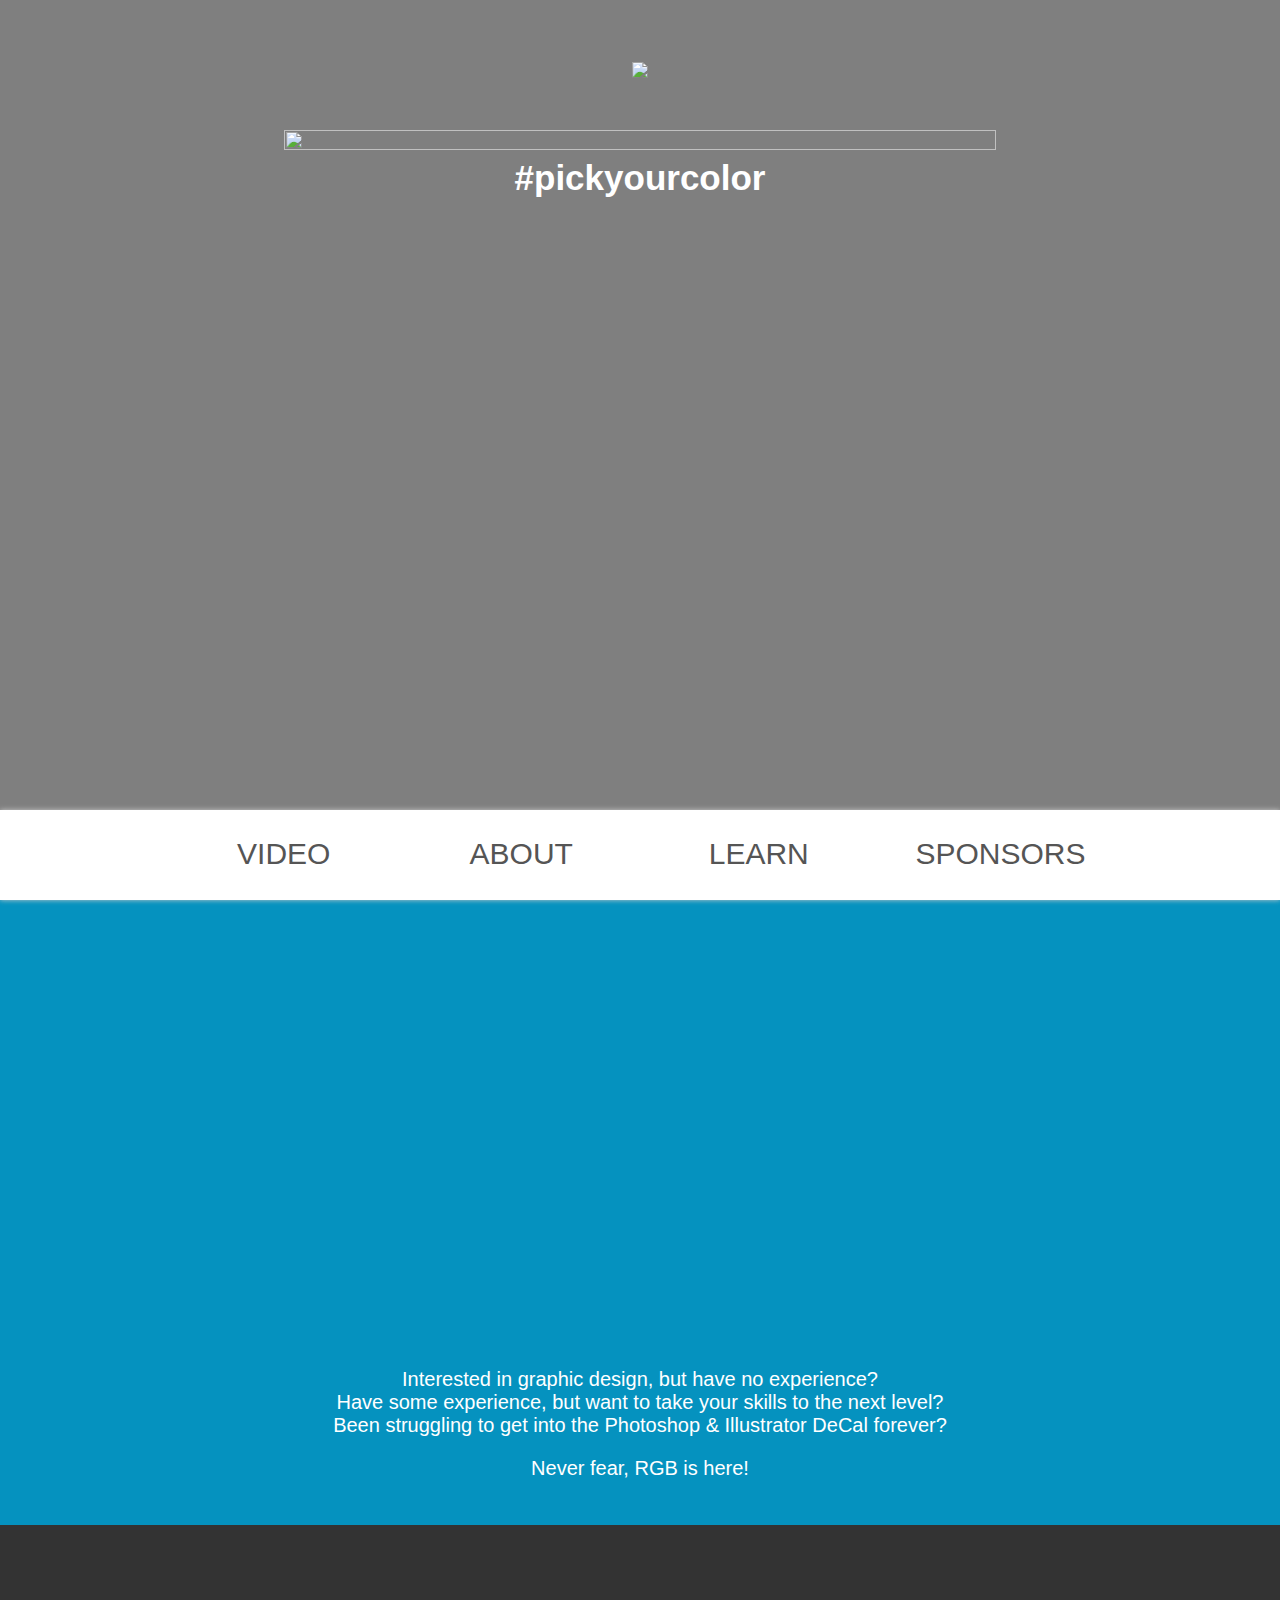
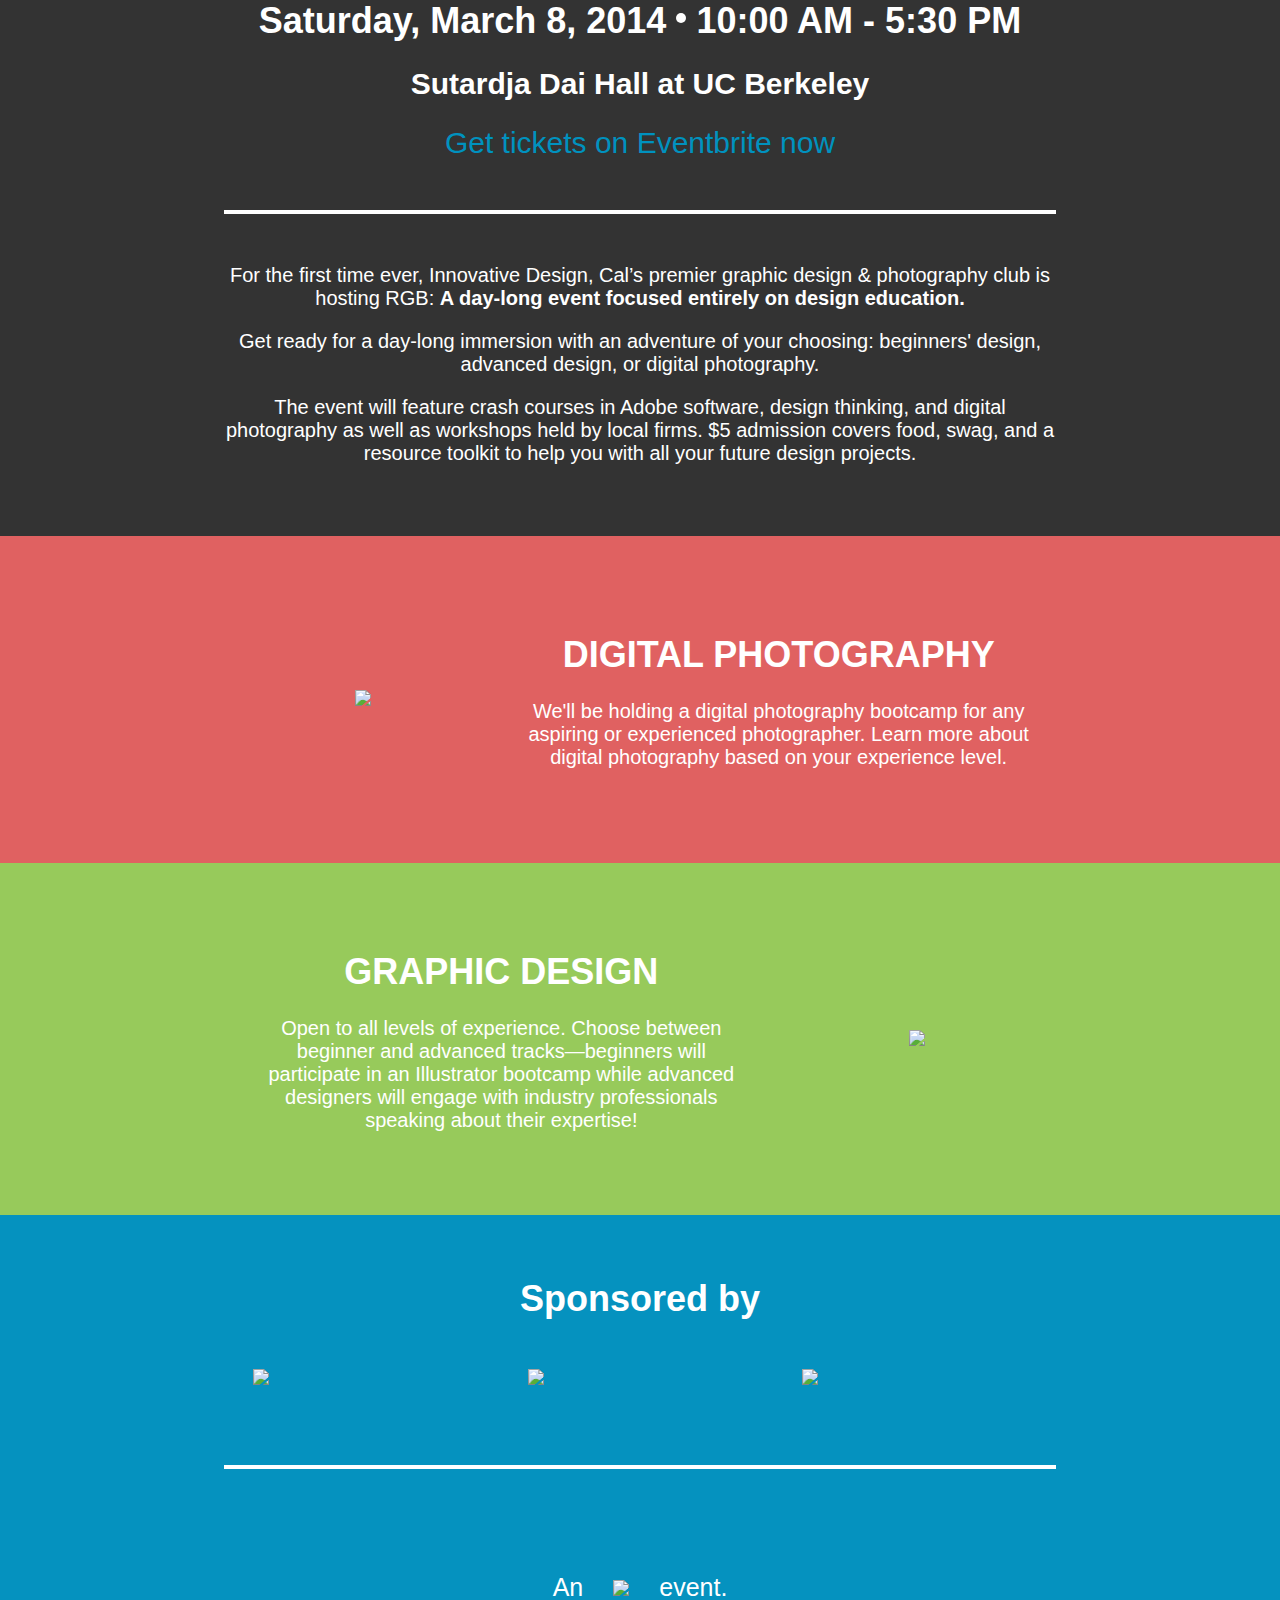
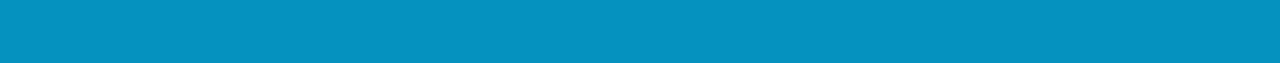
==== index.html @ 36f829c6 "add eventbrite link" ====
<!DOCTYPE html>
<html lang="en">
<head>
  <title>RGB</title>
  <link rel="stylesheet" href="rgb.css">
  <script src="http://ajax.googleapis.com/ajax/libs/jquery/1.11.0/jquery.min.js"></script>
  <script type="text/javascript" src="rgb_js/splash.js"></script>

  <meta http-equiv="Content-Type" content="text/html; charset=UTF-8" />
</head>
<body>
  <div id="splash">
    <div id="splashbg">
      <div id="bgfade"></div>
    </div>
    <div class="center">
      <div id="rgblogo">
        <img src="./rgb_i/rgblogo.png">
        <div id="title">
          <!-- <span class="red">Redefine</span>
          <span class="green">Graphic</span>
          <span class="blue">Brilliance</span> -->
          <img src="rgb_i/rgbnameplate.png">
        </div>
        <div id="subtitle"><b>#pickyourcolor</b></div>
      <!-- <div class="sidelined"><span>STARTS IN</span></div>
      <div class="colwrap full">
        <div class="quadcol"><div class="num">12</div>days</div>
        <div class="quadcol"><div class="num">13</div>hours</div>
        <div class="quadcol"><div class="num">04</div>minutes</div>
        <div class="quadcol"><div class="num">59</div>seconds</div>
      </div> -->
      </div>
    </div>
  </div>
  <div id="navspace"></div>
  <div id="splashbar">
    <div id="splashcol" class="colwrap full tall">
      <div class="quadcol"><a id="videoa" href="#video">VIDEO</a></div>
      <div class="quadcol"><a id="abouta" href="#about">ABOUT</a></div>
      <div class="quadcol"><a id="learna" href="#learn">LEARN</a></div>
      <div class="quadcol"><a id="sponsorsa" href="#sponsors">SPONSORS</a></div>
    </div>
  </div>
  <div class="content">
    <div id="video">
      <div class="center">
        <br>
        <!-- CHANGEME youtube copypasta -->
        <iframe width="700" height="394" src="http://www.youtube.com/embed/e6f0P90WTrI" frameborder="0" allowfullscreen></iframe>
        <p>Interested in graphic design, but have no experience? <br>
        Have some experience, but want to take your skills to the next level? <br>
        Been struggling to get into the Photoshop &amp; Illustrator DeCal forever?
        </p>
        <p>Never fear, RGB is here!</p>
      </div>
    </div>

    <div id="about">
      <div id="time">
        <div class="center">
          <h1>Saturday, March 8, 2014  <div class="circle"></div>  10:00 AM - 5:30 PM</h1>
          <h2>Sutardja Dai Hall at UC Berkeley</h2>
          <a target="_blank" href="http://rgb14.eventbrite.com">Get tickets on Eventbrite now</a>
          <hr>
          <p>For the first time ever, Innovative Design, Cal’s premier graphic design &amp; photography club is hosting RGB: <b>A day-long event focused entirely on design education.</b></p>
          <p>Get ready for a day-long immersion with an adventure of your choosing: beginners' design, advanced design, or digital photography.</p>
          <p>The event will feature crash courses in Adobe software, design thinking, and digital photography as well as workshops held by local firms. $5 admission covers food, swag, and a resource toolkit to help you with all your future design projects.</p>
        </div>
      </div>
    </div>

    <!-- <div class="colwrap">
      <div class="thirdcol"><img src="rgb_i/camera.png" class="full">
        <p>You should really try to photo sometime. Etiam porta sem malesuada magna mollis euismod. Aenean eu leo quam. Pellentesque ornare sem lacinia quam venenatis vestibulum.</p>
      </div>
      <div class="thirdcol"><img src="rgb_i/crop.png" class="full">
        <p>This is the crop tool, I'm not sure why it's the symbol for design but it is! Aenean lacinia bibendum nulla sed consectetur.</p>
      </div>
      <div class="thirdcol"><img src="rgb_i/t.png" class="full">
        <p>It's a huge T, for typography, the acclaimed children's book for aspiring toddlers and young designers. Nulla vitae elit libero, a pharetra augue. Aenean lacinia bibendum nulla sed consectetur.</p>
      </div>
    </div> -->

    <div id="learn">
      <div id="red">
        <div class="center">
          <div class="colwrap">
            <div class="thirdcol"><img src="rgb_i/camera.png" class="full"></div>
            <div class="thirdcol2"><h1>DIGITAL PHOTOGRAPHY</h1><p>We'll be holding a digital photography bootcamp for any aspiring or experienced photographer. Learn more about digital photography based on your experience level.</p></div>
          </div>
        </div>
      </div>
      <div id="green">
        <div class="center">
          <div class="colwrap">
            <div class="thirdcol2"><h1>GRAPHIC DESIGN</h1><p>Open to all levels of experience. Choose between beginner and advanced tracks—beginners will participate in an Illustrator bootcamp while advanced designers will engage with industry professionals speaking about their expertise!</p></div>
            <div class="thirdcol"><img src="rgb_i/crop.png" class="full"></div>
          </div>
        </div>
      </div>
    </div>

    <div id="sponsors">
      <div class="center">
        <h1>Sponsored by</h1>
        <img src="rgb_i/frog.png" class="third"><img src="rgb_i/stripe.png" class="third"><img src="rgb_i/fontshop.png" class="third">
        <!-- <form>
          <input type="text" name="accesscode">
        </form> -->
        <br>
        <hr>
        <br>
        <p><div class="nameplate">An<a target="_blank" href="http://innod.net"><img src="rgb_i/innodlogo.png" id="innodlogo"></a>event.</div></p>
      </div>
    </div>
  </div>
</body>
</html>
---- rgb.css ----
/* grab museo stuff */
@font-face {
    font-family: 'MuseoSans100';
    src: url('/MuseoSans_100.eot');
    src: local('☺'), url('./MuseoSans_100.woff') format('woff'), url('./MuseoSans_100.ttf') format('truetype');
    font-weight: normal;
    font-style: normal;
}

@font-face {
    font-family: 'MuseoSans300';
    src: url('/MuseoSans_300.eot');
    src: local('☺'), url('./MuseoSans_300.woff') format('woff'), url('./MuseoSans_300.ttf') format('truetype');
    font-weight: normal;
    font-style: normal;
}


/* styling */
.content {
    background-color: #0592BF;
    /*position: relative;*/
    width: 100%;
}

#video {
    padding: 2% 0;
}

#time {
    background-color: #333;
    padding: 4% 0;
}
#time a {
    color: #0092BF;
    font-family: 'MuseoSans300', sans-serif;
}

#red {
    background-color: #E06161;
    padding: 3% 0;
}

#green {
    background-color: #97CA5B;
    padding: 3% 0;
}

#sponsors {
    padding: 3% 0;
}

.nameplate {
    font-size: 1.25em;
}
#innodlogo {
    padding: 0 30px;
    height: 50px;
}

.center {
    margin: 0 auto; 
    text-align: center;
    width: 65%;
    max-width: 850px;
    color: white;
    font-size: 1.25em;
    height: 100%;

    z-index: 2;
    position: relative;
}

#splash {
    height: 100%;
    overflow: hidden;
    position: relative;
}

#splashbg {
    position: absolute;
    height: 120%;
    top: -5%;
    left: -5%;
    width: 120%;

    background-image: url("rgb_i/sutardjadai.jpg");
    background-attachment: fixed;
    background-size: cover;
    background-repeat: no-repeat;

/*    -webkit-filter: blur(5px);
    -moz-filter: blur(5px);
    -o-filter: blur(5px);
    -ms-filter: blur(5px);
    filter: blur(5px);*/

    z-index: 1;
}

#bgfade {
    position: absolute;
    height: 100%;
    top: 0;
    left: 0;
    width: 100%;

    background-color: #000;
    opacity: 0.5;
    filter: alpha(opacity=50); /* ie8 */
}

#rgblogo {
    height: 70%;
    margin: 3em;
}
#rgblogo img {
    height: 75%;
}

#title {
    font-size: 1.75em;
    font-family: 'MuseoSans300', sans-serif;
    margin-top: 1em;
}
#title img {
    width: 100%;
}

#subtitle {
    font-size: 1.75em;
    font-family: 'MuseoSans300', sans-serif;
    margin-bottom: 0.5em;
}

#splashbar {
    box-shadow: 0px 0px 5px #CCC;
    background-color: white;
    height: 12%;
    max-height: 90px;
    width: 100%;
    position: absolute;
    bottom: 0;
    z-index: 10;

    line-height: 70px;

    color: #555;
    font-family: 'MuseoSans300', sans-serif;
}
#splashbar.sticky {
    position: fixed;
    display: block;
    top: 0;
    left: 0;
}

a {
    text-decoration: none;
    color: inherit;
    font-size: 1.5em;
}
#splashbar a.active {
    color: #0092BF;
}
#splashcol {
    max-width: 950px; /* wider than center */
    margin: 0 auto;
}

.sidelined {
    line-height: 0.1em;
    text-align: center;
    margin: 1em auto;
    margin-top: 2em;
}
.sidelined span {
    display: inline-block;
    position: relative;
}
.sidelined span:before,
.sidelined span:after {
    content: "";
    position: absolute;
    height: 0;
    border: 1px solid white;
    top: 0;
    width: 320%;
}
.sidelined span:before {
    right: 100%;
    margin-right: 15px;
}
.sidelined span:after {
    left: 100%;
    margin-left: 15px;
}

h1 {
    font-size: 1.8em;
}

.tred {
    color: #E06161;
}

.tgreen {
    color: #97CA5B;
}

.tblue {
    color: #0092BF;
}

.colwrap {
    display: table;
}

.thirdcol {
    display: table-cell;
    width: 27%;
    padding: 3%;
    margin-bottom: auto;
    height: 200px;
    vertical-align: middle;
}
.thirdcol2 {
    display: table-cell;
    width: 54%;
    padding: 3%;
    margin-bottom: auto;
    height: 100px;
    vertical-align: middle;
}

img.third {
    width: 27%;
    margin: 3%;
    display: inline-block;
}

.quadcol {
    display: table-cell;
    width: 20%;
    padding: 0.1% 4%;
    margin-bottom: auto;
    font-size: 1.25em;
    height: 75px;
    text-align: center;
    vertical-align: middle;
}

.num {
    font-size: 2.5em;
}

.full {
    width: 100%;
}
.tall {
    height: 100%;
}

input {
    text-align: center;
    width: 300px;
    font-size: 2em;
    border: 1px solid #DDD;
}

/* nontext and shapes */
.circle {
    border-radius: 50%;
    width: 10px;
    height: 10px;
    background-color: white;
    display: inline-block;
    position: relative;
    top: -10px;
}

hr {
    border: 2px solid white;
    margin: 50px 0;
}

body {
    font-family: 'MuseoSans100', sans-serif;
    /*background-color: #22B573;*/
}

/* allow full page */
body, html {
    height: 100%;
    margin: 0;
}
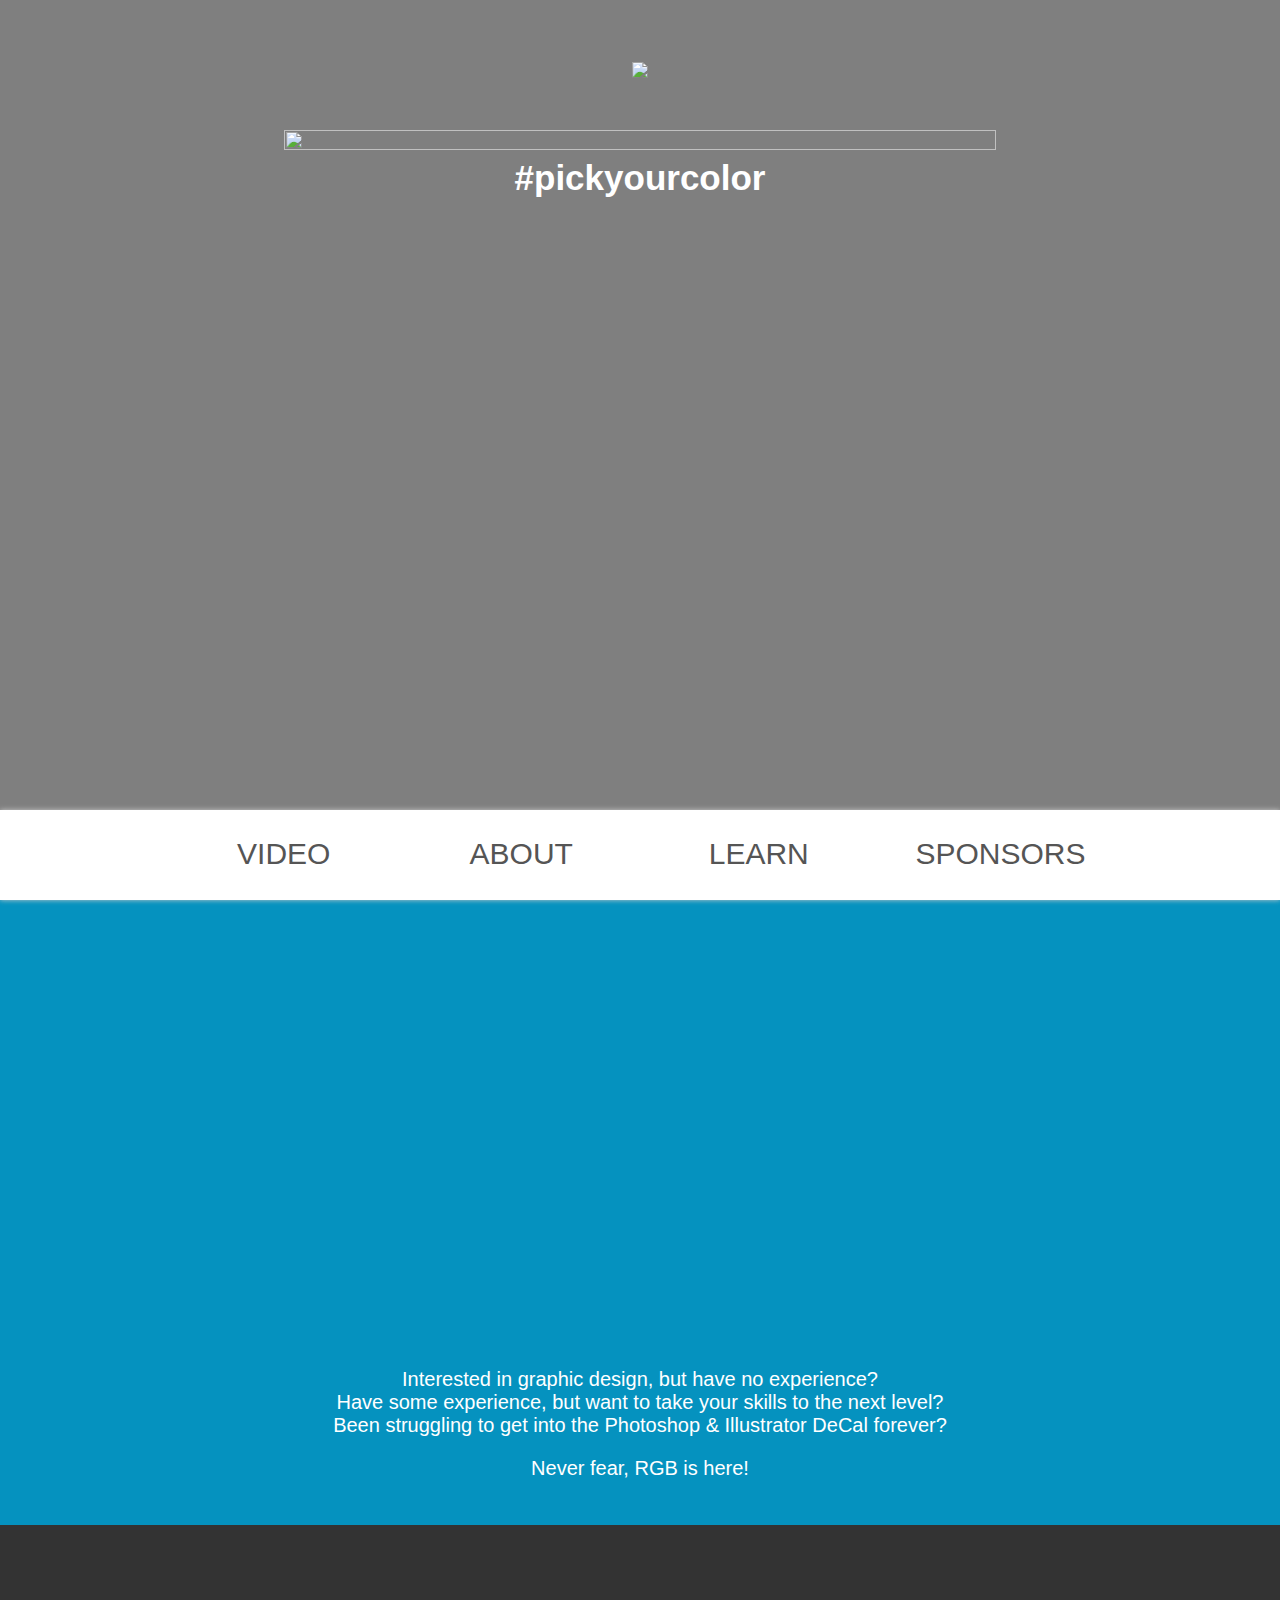
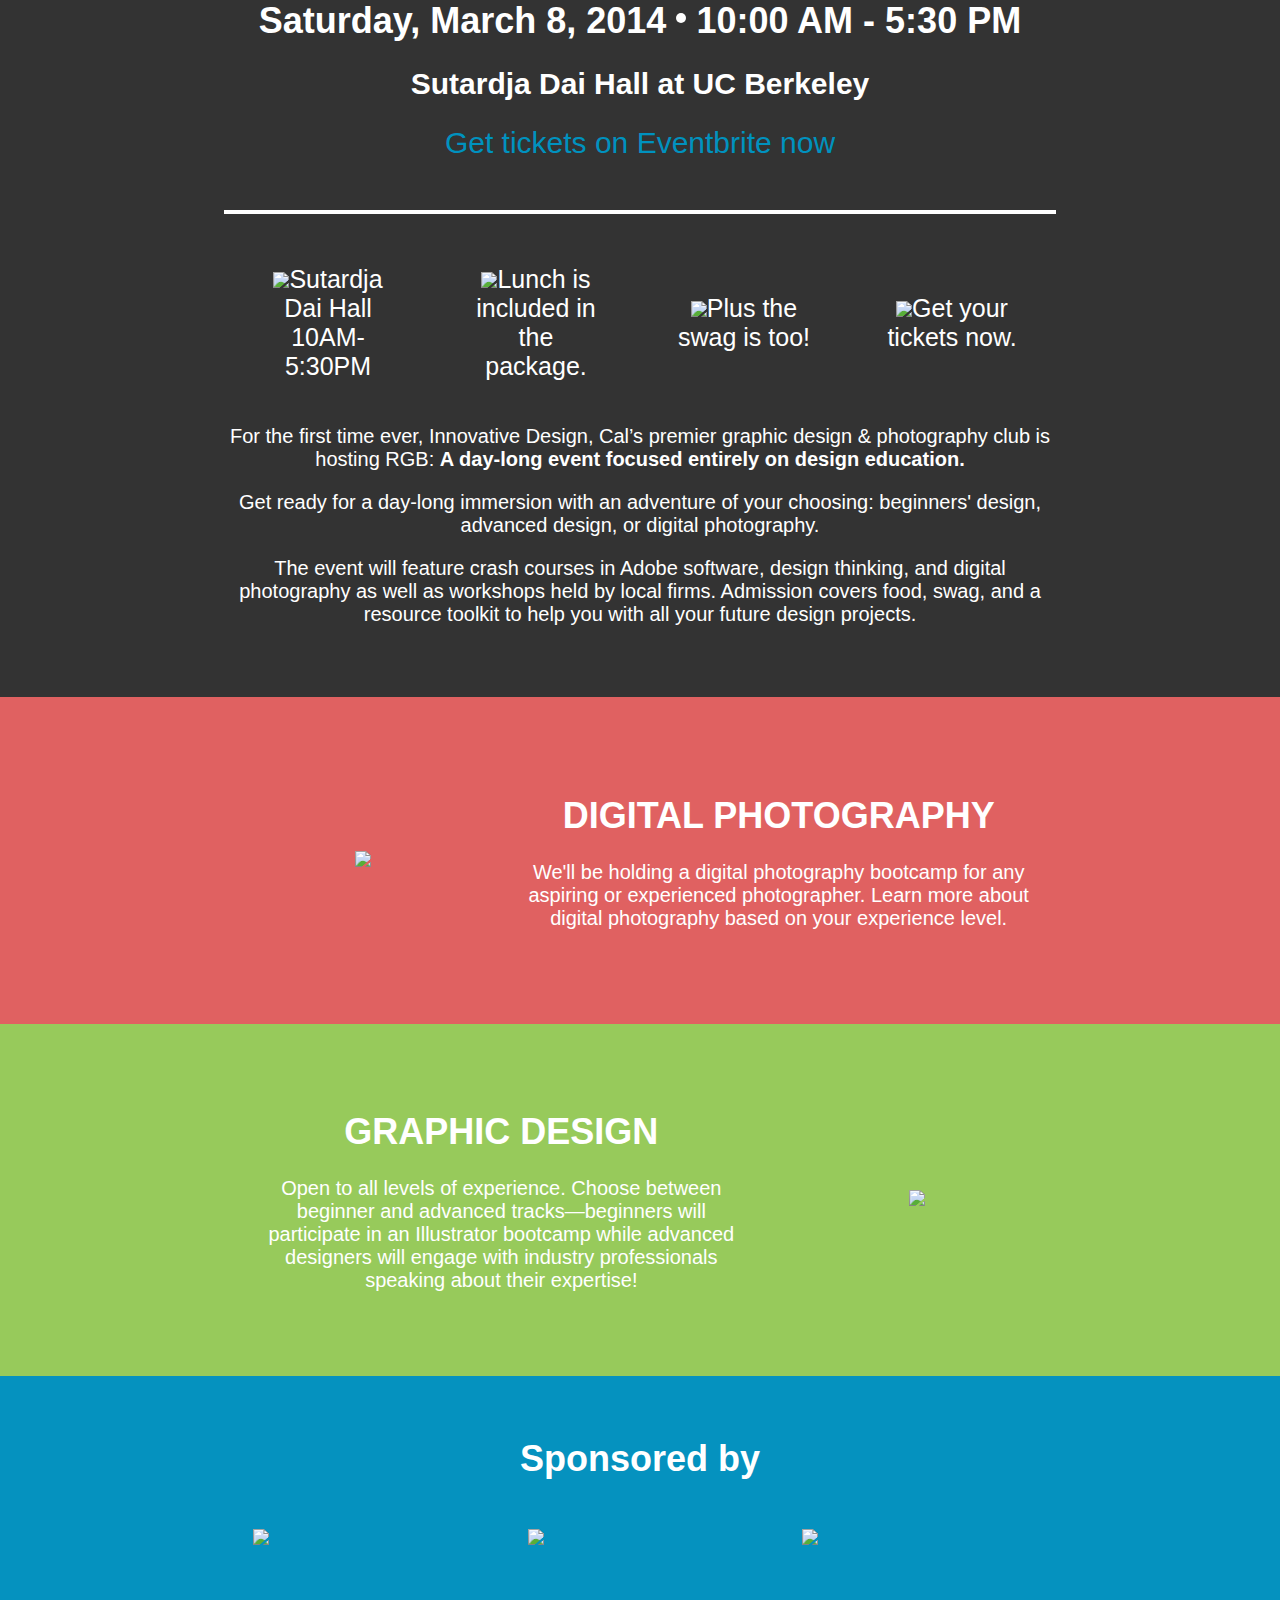
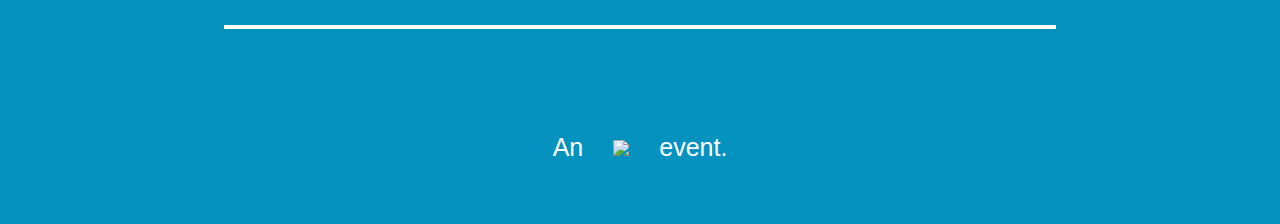
==== commit 32eae240: "added the word hall, ugh dumb push" ====
--- a/index.html
+++ b/index.html
@@ -63,9 +63,18 @@
           <h2>Sutardja Dai Hall at UC Berkeley</h2>
           <a target="_blank" href="http://rgb14.eventbrite.com">Get tickets on Eventbrite now</a>
           <hr>
+
+          <div class="colwrap">
+            <div class="quadcol"><img src="rgb_i/placeholder.png" class="tall">Sutardja Dai Hall<br>10AM-5:30PM</div>
+            <div class="quadcol"><img src="rgb_i/sandwich.png" class="tall">Lunch is included in the package.</div>
+            <div class="quadcol"><img src="rgb_i/shirt.png" class="tall">Plus the swag is too!</div>
+            <div class="quadcol"><img src="rgb_i/tix.png" class="tall">Get your tickets now.</div>
+          </div>
+          <br>
+
           <p>For the first time ever, Innovative Design, Cal’s premier graphic design &amp; photography club is hosting RGB: <b>A day-long event focused entirely on design education.</b></p>
           <p>Get ready for a day-long immersion with an adventure of your choosing: beginners' design, advanced design, or digital photography.</p>
-          <p>The event will feature crash courses in Adobe software, design thinking, and digital photography as well as workshops held by local firms. $5 admission covers food, swag, and a resource toolkit to help you with all your future design projects.</p>
+          <p>The event will feature crash courses in Adobe software, design thinking, and digital photography as well as workshops held by local firms. Admission covers food, swag, and a resource toolkit to help you with all your future design projects.</p>
         </div>
       </div>
     </div>
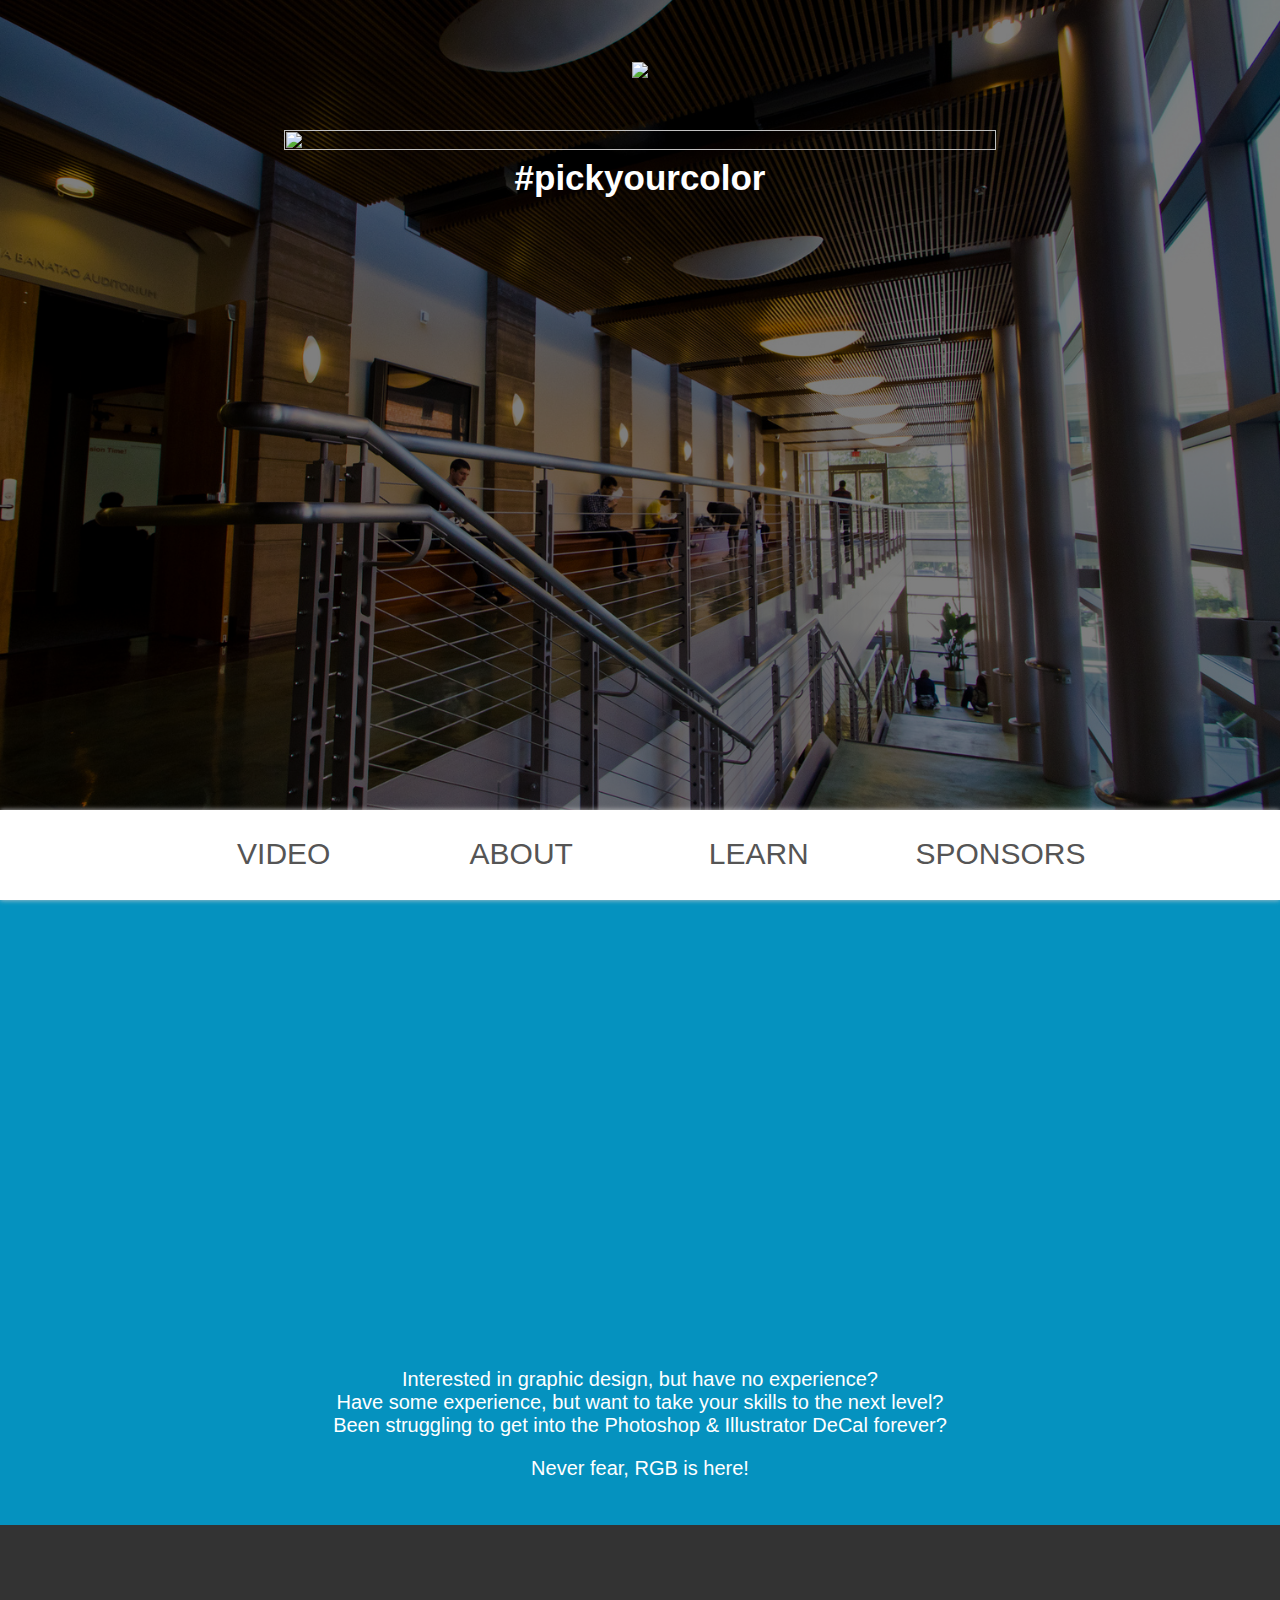
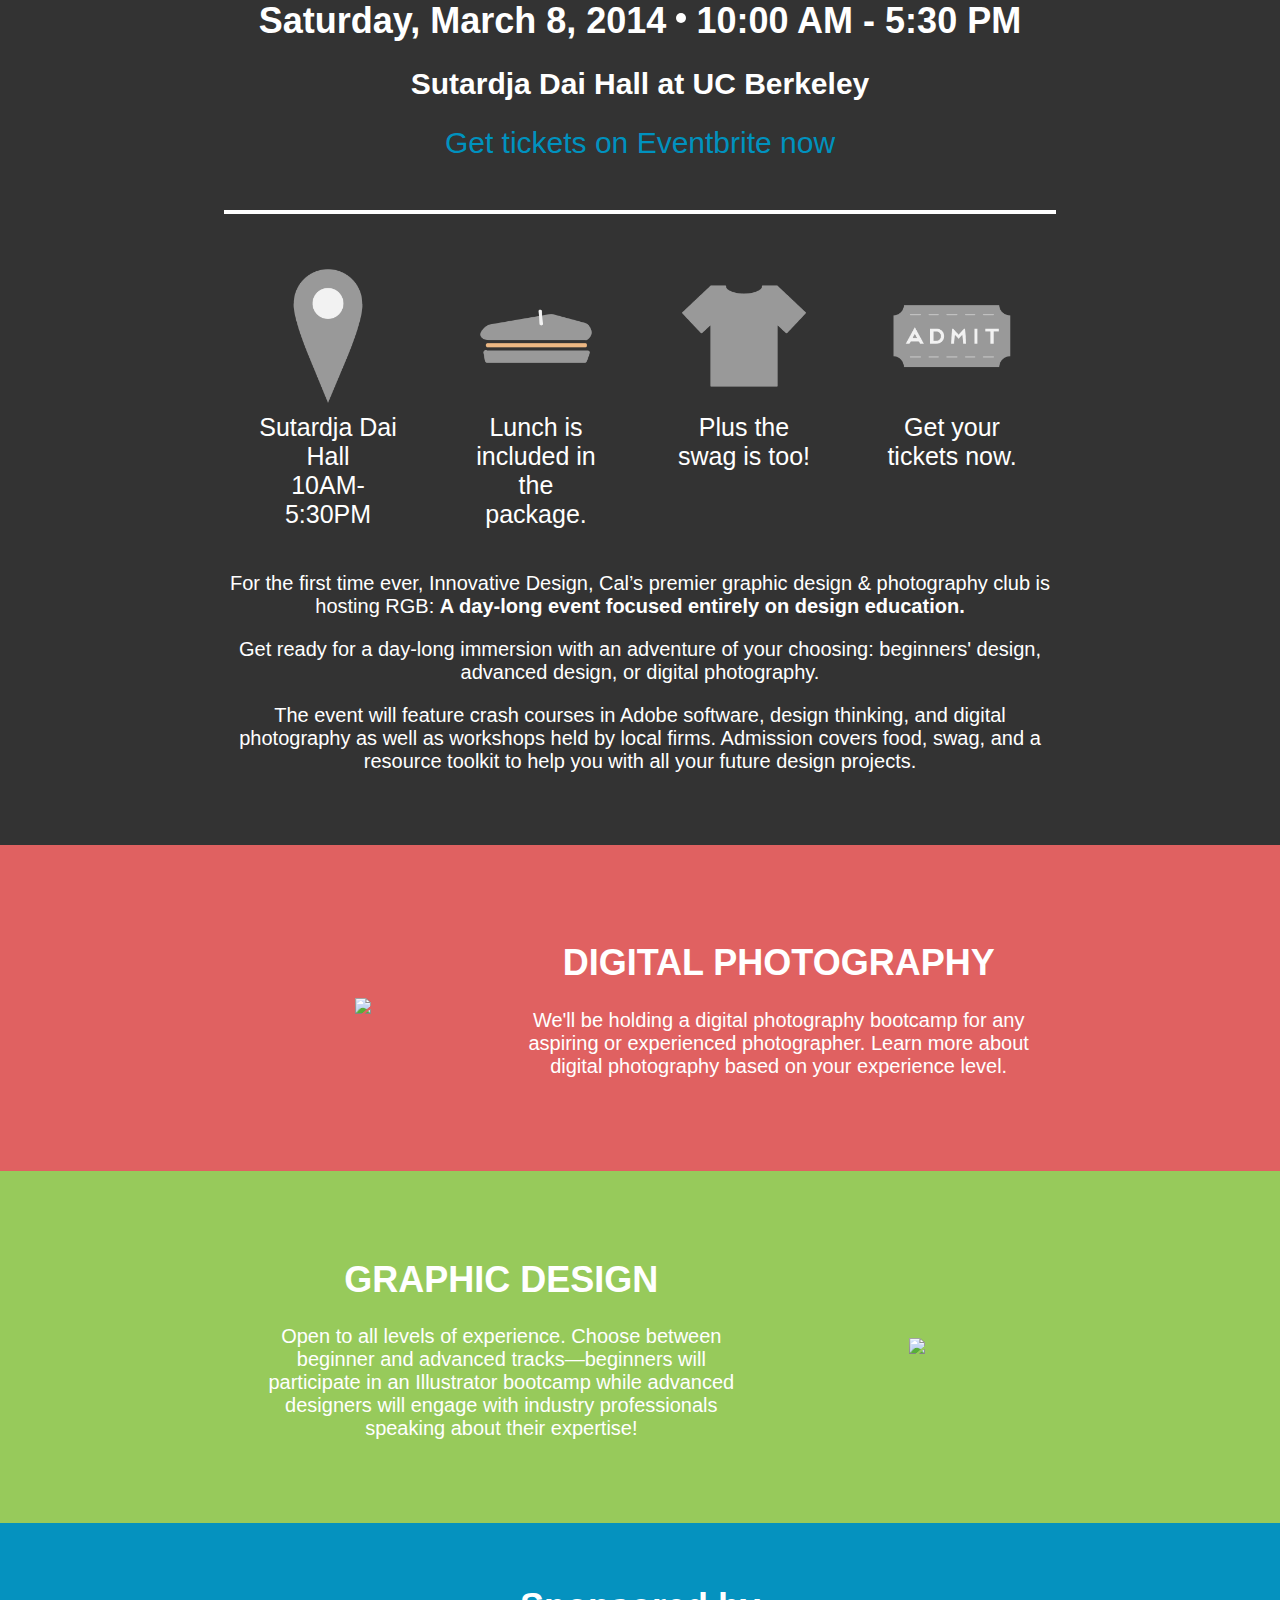
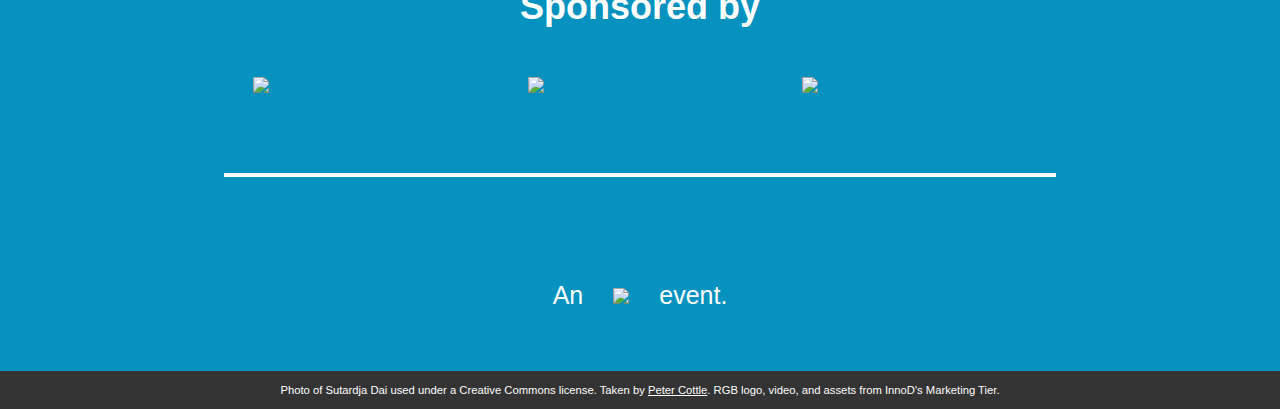
==== commit ce93b193: "update bg photo, add credit, fix icon" ====
--- a/index.html
+++ b/index.html
@@ -65,10 +65,10 @@
           <hr>
 
           <div class="colwrap">
-            <div class="quadcol"><img src="rgb_i/placeholder.png" class="tall">Sutardja Dai Hall<br>10AM-5:30PM</div>
-            <div class="quadcol"><img src="rgb_i/sandwich.png" class="tall">Lunch is included in the package.</div>
-            <div class="quadcol"><img src="rgb_i/shirt.png" class="tall">Plus the swag is too!</div>
-            <div class="quadcol"><img src="rgb_i/tix.png" class="tall">Get your tickets now.</div>
+            <div class="quadcolnomid"><img src="rgb_i/placeholder.png" class="full">Sutardja Dai Hall<br>10AM-5:30PM</div>
+            <div class="quadcolnomid"><img src="rgb_i/sandwich.png" class="full">Lunch is included in the package.</div>
+            <div class="quadcolnomid"><img src="rgb_i/shirt.png" class="full">Plus the swag is too!</div>
+            <div class="quadcolnomid"><img src="rgb_i/tix.png" class="full">Get your tickets now.</div>
           </div>
           <br>
 
@@ -123,6 +123,13 @@
         <p><div class="nameplate">An<a target="_blank" href="http://innod.net"><img src="rgb_i/innodlogo.png" id="innodlogo"></a>event.</div></p>
       </div>
     </div>
+
+    <div id="footer">
+      <div class="center">
+        Photo of Sutardja Dai used under a Creative Commons license. Taken by <a href="http://www.flickr.com/photos/petercottle/">Peter Cottle</a>. RGB logo, video, and assets from InnoD's Marketing Tier.
+      </div>
+    </div>
   </div>
+  <!-- a Kevin M. Lee design. Icons and web code Kevin Lee. RGB logo, video Marketing Tier, InnoD. -->
 </body>
 </html>--- a/rgb.css
+++ b/rgb.css
@@ -48,6 +48,15 @@
 
 #sponsors {
     padding: 3% 0;
+}
+#footer {
+    padding: 1%;
+    font-size: 9px;
+    background-color: #333;
+}
+#footer a {
+    font-size: 1.0em;
+    text-decoration: underline;
 }
 
 .nameplate {
@@ -248,6 +257,16 @@
     height: 75px;
     text-align: center;
     vertical-align: middle;
+}
+
+.quadcolnomid {
+    display: table-cell;
+    width: 20%;
+    padding: 0.1% 4%;
+    margin-bottom: auto;
+    font-size: 1.25em;
+    height: 75px;
+    text-align: center;
 }
 
 .num {
